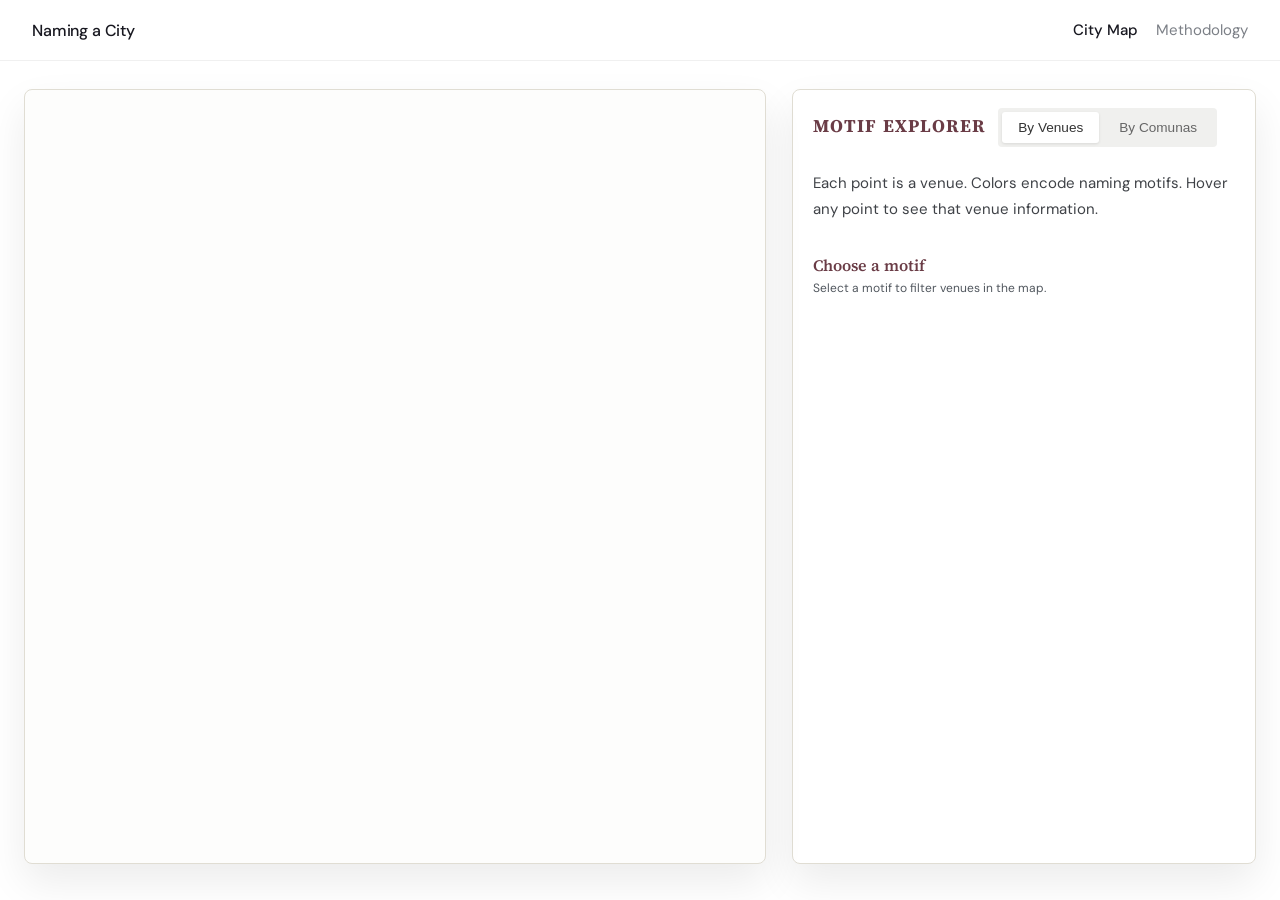
==== map.html @ 9a6ae647 "styling + methodology" ====
<!DOCTYPE html>
<html lang="en">
  <head>
    <meta charset="utf-8" />
    <title>Naming a City</title>
    <meta name="viewport" content="width=device-width, initial-scale=1" />
    <link
      href="https://fonts.googleapis.com/css2?family=DM+Sans:wght@300;400;500;600&family=IBM+Plex+Mono:wght@300;400;500&display=swap"
      rel="stylesheet"
    />
    <link
      href="https://api.mapbox.com/mapbox-gl-js/v2.15.0/mapbox-gl.css"
      rel="stylesheet"
    />
    <link rel="stylesheet" href="styles.css" />
  </head>
  <body>
    <div class="site-shell">
      <header class="site-nav">
        <div class="site-nav-left">
          <a href="index.html" class="site-nav-title-link">
            <span class="site-nav-title">Naming a City</span>
          </a>
        </div>

        <nav class="site-nav-links" aria-label="Primary">
          <a href="map.html" class="active">City Map</a>
          <a href="methodology.html">Methodology</a>
        </nav>
      </header>
      <!-- two-column layout: map on the left, side panel on the right -->
      <main class="map-main">
        <!-- left: Mapbox map -->
        <section class="map-shell" aria-label="Map of venue naming motifs">
          <div id="map" class="mapbox-container">
          </div>
        </section>

        <!-- right: motif list + motif detail panel -->
        <aside class="side-panel" aria-label="Motif explorer controls">
          <div class="side-panel-header">
            <div class="side-panel-title-row">
              <h2 class="side-title">Motif explorer</h2>

              <!-- toggle between "By Venues" and "By Comunas" views -->
              <div class="view-toggle" aria-label="View mode toggle">
                <button
                  class="toggle-btn active"
                  data-view="venues"
                  type="button"
                >
                  By Venues
                </button>
                <button
                  class="toggle-btn"
                  data-view="comunas"
                  type="button"
                >
                  By Comunas
                </button>
              </div>
            </div>

            <p class="side-subtitle">
              Each point is a venue. Colors encode naming motifs. Hover any point to see that venue information.
            </p>

          </div>

          <!-- STATE 1: list of motifs (default view) -->
          <section id="motif-panel-list" aria-label="List of motifs">
            <div class="side-section-title">Choose a motif</div>
            <p class="side-section-subtitle">
              Select a motif to filter venues in the map.
            </p>

            <!-- populated dynamically from app.js based on unique labels -->
            <ul class="dashed-list" id="motif-list"></ul>
          </section>

          <!-- STATE 2: motif detail -->
          <section
            id="motif-detail"
            class="profile-card"
            style="display: none;"
            aria-live="polite"
          >
          </section>
        </aside>
      </main>
    </div>

    <script src="https://d3js.org/d3.v7.min.js"></script>
    <script src="https://api.mapbox.com/mapbox-gl-js/v2.15.0/mapbox-gl.js"></script>
    <script src="app.js"></script>
  </body>
</html>
---- styles.css ----
@import url("https://fonts.googleapis.com/css2?family=Source+Serif+4:wght@400;500;600&display=swap");


:root {
  --bg: #f5f3ee;
  --panel: #ffffff;

  --ink: #181820;
  --ink-soft: #51575e;
  --ink-muted: #3f4247;
  --ink-subtle: #7b7f86;

  --border-subtle: #e0ddd3;
  --border-strong: #c7c3b7;

  --accent-plum: #6a3c46;
  --accent-plum-dark: #4f2a33;
  --accent-moss: #343a33;
  --accent-moss-soft: #474f45;
  --accent-petrol: #2b4650;

  --shadow-soft: 0 18px 40px rgba(0, 0, 0, 0.08);
}


/* ========== */
/* base       */
/* ========== */

*,
*::before,
*::after {
  box-sizing: border-box;
}

html,
body {
  margin: 0;
  padding: 0;
  min-height: 100%;
}

body {
  font-family: "DM Sans", system-ui, -apple-system, BlinkMacSystemFont,
    "Segoe UI", sans-serif;
  color: var(--ink);
  -webkit-font-smoothing: antialiased;
  background-color: #ffffff;
}

.site-shell {
  min-height: 100vh;
  display: flex;
  flex-direction: column;
}

.heading-serif {
  font-family: "Source Serif 4", "Georgia", "Palatino Linotype", "Book Antiqua",
    Garamond, "Times New Roman", serif;
}

.small-caps-label {
  font-size: 11px;
  letter-spacing: 0.16em;
  text-transform: uppercase;
  color: var(--ink-subtle);
}


/* ========== */
/* navbar    */
/* ========== */

.site-nav {
  position: sticky;
  top: 0;
  z-index: 50;
  display: flex;
  align-items: center;
  justify-content: space-between;
  padding: 16px 32px;
  background: rgba(255, 255, 255, 0.85);
  backdrop-filter: blur(12px);
  -webkit-backdrop-filter: blur(12px);
  border-bottom: 1px solid rgba(0, 0, 0, 0.06);
}

.site-nav-left {
  display: flex;
  align-items: center;
  gap: 16px;
}

.site-nav-title-link {
  text-decoration: none;
  display: inline-flex;
  align-items: center;
}

.site-nav-title {
  font-family: "DM Sans", system-ui, sans-serif;
  font-weight: 500;
  font-size: 16px;
  letter-spacing: -0.01em;
  color: var(--ink);
}

.site-nav-title-link:hover .site-nav-title {
  color: var(--ink-soft);
}

.site-nav-links {
  display: flex;
  gap: 18px;
  font-size: 15px;
}

.site-nav-links a {
  position: relative;
  padding: 4px 0;
  text-decoration: none;
  color: var(--ink-subtle);
  font-weight: 400;
  transition: color 150ms ease;
}

.site-nav-links a:hover {
  color: var(--ink);
}

.site-nav-links a.active {
  color: var(--ink);
  font-weight: 500;
}


/* ========== */
/* hero       */
/* ========== */

.hero-main {
  flex: 1;
  display: flex;
  align-items: center;
  justify-content: center;
  padding: 80px 24px 96px;
}

.hero-shell {
  width: 100%;
  max-width: 1120px;
  display: grid;
  grid-template-columns: minmax(0, 3fr) minmax(260px, 2fr);
  gap: 48px;
  align-items: center;
}

.hero-card {
  max-width: 700px;
  width: 100%;
  padding: 0;
  background: transparent;
  border: none;
  box-shadow: none;
}

.hero-title {
  font-family: "DM Sans", system-ui, sans-serif;
  font-size: 48px;
  font-weight: 500;
  letter-spacing: -0.03em;
  line-height: 1.1;
  margin: 0 0 20px;
  color: var(--ink);
}

.hero-kicker {
  font-size: 13px;
  letter-spacing: 0.16em;
  text-transform: uppercase;
  color: var(--ink-subtle);
  margin-bottom: 8px;
}

.hero-subtitle {
  margin: 0 0 12px;
  font-size: 19px;
  line-height: 1.65;
  color: var(--ink-soft);
  max-width: 540px;
  font-weight: 400;
}

.hero-subtitle-secondary {
  margin-top: 6px;
  font-size: 15px;
  line-height: 1.75;
  color: var(--ink-subtle);
  max-width: 540px;
}

.hero-button-row {
  display: flex;
  align-items: center;
  gap: 10px;
  margin-top: 22px;
}

.hero-cta {
  padding: 10px 0;
  border: none;
  border-radius: 0;
  background: transparent;
  color: var(--ink);
  font-size: 16px;
  font-weight: 500;
  letter-spacing: 0.01em;
  text-decoration: none;
  display: inline-flex;
  align-items: center;
  gap: 6px;
  border-bottom: 1.5px solid var(--accent-plum);
  transition: color 150ms ease, border-color 150ms ease;
}

.hero-cta:hover {
  color: var(--accent-plum);
  border-color: var(--accent-plum-dark);
}

.hero-cta:active {
  color: var(--accent-plum-dark);
}

.hero-visual {
  position: relative;
  border-radius: 6px;
  padding: 0;
  background: transparent;
  border: none;
  box-shadow: none;
}

.hero-visual-map-ghost {
  position: relative;
  width: 100%;
  padding-bottom: 80%;
  border-radius: 6px;
  overflow: hidden;
  background-color: #f7f7f7;
  border: 1px solid rgba(0, 0, 0, 0.06);
}

.hero-visual-caption {
  margin-top: 10px;
  font-size: 11px;
  line-height: 1.6;
  color: var(--ink-subtle);
}


/* ========== */
/* map layout */
/* ========== */

.map-main {
  flex: 1;
  display: grid;
  grid-template-columns: minmax(0, 1.6fr) minmax(380px, 1fr);
  gap: 26px;
  padding: 28px 24px 36px;
  max-width: 1300px;
  margin: 0 auto;
}

.map-shell {
  display: flex;
}

.mapbox-container {
  position: relative;
  flex: 1;
  min-height: 540px;
  background: #fdfdfc;
  border: 1px solid var(--border-subtle);
  border-radius: 8px;
  box-shadow: var(--shadow-soft);
  overflow: hidden;
}

/* map loading placeholder */

.map-placeholder {
  position: absolute;
  inset: 0;
  display: flex;
  align-items: center;
  justify-content: center;
  background: radial-gradient(circle at 20% 20%, #f5f3ee, #f0ece2);
  font-size: 11px;
  letter-spacing: 0.18em;
  text-transform: uppercase;
  color: var(--ink-subtle);
}

.map-placeholder::before {
  content: "";
  width: 40px;
  height: 40px;
  border-radius: 999px;
  border: 1px solid var(--border-subtle);
  border-top-color: var(--accent-plum);
  margin-right: 14px;
  animation: spin 950ms linear infinite;
}

@keyframes spin {
  to {
    transform: rotate(360deg);
  }
}

/* mapbox chrome */

.mapboxgl-ctrl-attrib,
.mapboxgl-ctrl-logo {
  font-size: 9px !important;
  color: var(--ink-muted) !important;
}

.mapboxgl-popup {
  max-width: 240px !important;
}

.mapboxgl-popup-content {
  max-width: 280px !important;
}

.map-toggle,
.map-legend-pill {
  font-size: 11px;
  letter-spacing: 0.14em;
  text-transform: uppercase;
  padding: 4px 10px;
  border-radius: 999px;
  border: 1px solid rgba(0, 0, 0, 0.12);
  background: rgba(255, 255, 255, 0.9);
  backdrop-filter: blur(4px);
  cursor: pointer;
}

.map-toggle-active,
.map-legend-pill-active {
  border-color: var(--accent-plum);
  color: var(--accent-plum);
}

.mapbox-container .map-legend {
  display: none !important;
}

.mapbox-container.motif-selected .map-legend {
  display: block !important;
}

/* hide map layer fills when no motif selected */
.mapbox-container .mapboxgl-canvas {
  filter: grayscale(100%);
}

.mapbox-container.motif-selected .mapboxgl-canvas {
  filter: grayscale(0%);
}

.side-panel {
  display: flex;
  flex-direction: column;
  background: var(--panel);
  border: 1px solid var(--border-subtle);
  border-radius: 8px;
  padding: 18px 20px 20px;
  max-height: calc(100vh - 108px);
  overflow-y: auto;
  box-shadow: var(--shadow-soft);
}

.side-panel-control-row {
  display: flex;
  justify-content: space-between;
  align-items: center;
  width: 100%;
  margin-bottom: 1rem;
  gap: 12px;
}

.side-panel-title-row {
  display: flex;
  align-items: center;
  margin-bottom: 1.5rem;
  gap: 12px;
}

.view-toggle {
  display: flex;
  gap: 0.25rem;
  background: #f0f0ee;
  padding: 0.25rem;
  border-radius: 4px;
}

.toggle-btn {
  padding: 0.5rem 1rem;
  font-size: 0.85rem;
  font-weight: 500;
  border: none;
  background: transparent;
  color: #666;
  cursor: pointer;
  border-radius: 3px;
  transition: all 0.2s ease;
}

.toggle-btn.active {
  background: white;
  color: #333;
  box-shadow: 0 1px 3px rgba(0, 0, 0, 0.1);
}

.side-panel-header {
  margin-bottom: 14px;
}

/* hide header content until motif is selected */
.side-panel.no-motif-selected .side-panel-header {
  display: none;
}

.side-title {
  font-family: "Source Serif 4", "Georgia", "Palatino Linotype",
    "Book Antiqua", Garamond, "Times New Roman", serif;
  margin: 0 0 4px;
  font-size: 18px;
  letter-spacing: 0.06em;
  text-transform: uppercase;
  color: var(--accent-plum);
}

.side-subtitle {
  margin: 0;
  font-size: 15px;
  line-height: 1.7;
  color: var(--ink-muted);
}

.side-note {
  margin: 8px 0 0;
  font-size: 11px;
  color: var(--ink-soft);
}

/* back link */

.panel-back-link {
    padding: 8px 16px !important;
    border-radius: 20px !important;
    border: 1px solid var(--accent-plum) !important;
    background: var(--accent-plum) !important;
    color: #fdfaf7 !important;
    font-size: 11px !important;
    font-weight: 600 !important;
    letter-spacing: 0.14em !important;
    text-transform: uppercase !important;
    text-decoration: none !important;
    display: inline-flex !important;
    align-items: center !important;
    gap: 6px !important;
    cursor: pointer !important;
    transition: background 160ms ease, transform 160ms ease, box-shadow 160ms ease !important;
}

.panel-back-link:hover {
  background: var(--accent-plum-dark) !important;
  transform: translateY(-0.5px) !important;
  box-shadow: 0 4px 8px rgba(0, 0, 0, 0.12) !important;
}

.panel-back-link:active {
  transform: translateY(0) !important;
  box-shadow: 0 2px 4px rgba(0, 0, 0, 0.08) !important;
}

/* section headings */

.side-section-title {
  margin: 18px 0 4px;
  font-size: 16px;
  font-weight: 600;
  color: var(--accent-plum);
  font-family: "Source Serif 4", "Georgia", "Palatino Linotype",
    "Book Antiqua", Garamond, "Times New Roman", serif;
}

.side-section-subtitle {
  margin: 0 0 4px;
  font-size: 12px;
  color: var(--ink-soft);
}

/* motif list cards */

.dashed-list {
  list-style: none;
  padding: 0;
  margin: 8px 0 0;
  display: flex;
  flex-direction: column;
  gap: 10px;
}

.dashed-card {
  position: relative;
  border-radius: 10px;
  padding: 10px 14px 10px 32px;
  font-size: 13px;
  cursor: pointer;
  background: #ffffff;      
  border: 1px solid var(--border-subtle); 
  transition:
    background 160ms ease,
    transform 160ms ease,
    box-shadow 160ms ease,
    border-color 160ms ease;
}

.dashed-card::before {
  content: "";
  position: absolute;
  left: 14px;
  top: 50%;
  transform: translateY(-50%);
  width: 7px;
  height: 7px;
  border-radius: 999px;
  background: var(--accent-petrol);
  opacity: 0.55;
}

.dashed-card:hover {
  background: #f8f6f1;
  border-color: var(--border-strong);
  transform: translateY(-1px);
  box-shadow: 0 10px 18px rgba(0, 0, 0, 0.08);
}

.dashed-card-title {
  font-weight: 600;
  margin-bottom: 2px;
}

.dashed-card-meta {
  font-size: 12px;
  color: var(--ink-muted);
}

/* detail cards */

.profile-card {
  margin-top: 16px;
  border-radius: 8px;
  padding: 11px 13px 13px;
  font-size: 13px;
  background: #fdfbf7;
  border: 1px solid var(--border-subtle);
  box-shadow: 0 14px 30px rgba(0, 0, 0, 0.06);
}

.profile-title {
  margin: 0 0 7px;
  font-size: 15px;
  font-weight: 600;
  color: var(--accent-plum);
  font-family: "Source Serif 4", "Georgia", "Palatino Linotype",
    "Book Antiqua", Garamond, "Times New Roman", serif;
}


.profile-card.profile-card--insight {
  border-left: 3px solid var(--accent-plum);
  padding-left: 11px;
}

.profile-body p {
  margin: 0 0 8px;
  line-height: 1.7;
  color: var(--ink-muted);
}

.profile-body p strong {
  color: var(--ink);
}


.inset-note {
  border-radius: 5px;
  padding: 7px 9px;
  margin: 8px 0;
  font-size: 12px;
  line-height: 1.6;
  border: 1px dashed var(--border-subtle);
  background: #f8f5ef;
  color: var(--ink-soft);
}


.methodology-note {
  margin-top: 40px;
  padding: 12px 14px;
  background: #f8f6f1;
  border-left: 3px solid var(--accent-petrol);
  border-radius: 4px;
  font-size: 12px;
  line-height: 1.7;
  color: var(--ink-soft);
}

.methodology-note a {
  color: var(--ink);
  font-weight: 600;
  text-decoration: none;
  transition: color 150ms ease;
}

.methodology-note a:hover {
  color: var(--accent-plum);
}

.methodology-note strong {
  color: var(--accent-petrol);
  font-weight: 600;
  letter-spacing: 0.02em;
}


/* ========== */
/* Methodology page */
/* ========== */

.page-main {
  flex: 1;
  padding: 72px 24px 96px;
  display: flex;
  justify-content: center;
}

.page-inner {
  max-width: 640px;
  width: 100%;
  background: transparent;
  padding: 0;
}

.page-title {
  font-family: "DM Sans", system-ui, sans-serif;
  font-size: 36px;
  font-weight: 500;
  letter-spacing: -0.02em;
  line-height: 1.2;
  margin: 0 0 16px;
  color: var(--ink);
}

.page-subtitle {
  margin: 0 0 40px;
  font-size: 16px;
  line-height: 1.7;
  color: var(--ink-muted);
}

.page-section-title {
  font-family: "DM Sans", system-ui, sans-serif;
  font-size: 15px;
  font-weight: 600;
  letter-spacing: -0.01em;
  margin: 36px 0 10px;
  color: var(--ink);
}

.page-text {
  font-size: 15px;
  line-height: 1.8;
  color: var(--ink-soft);
  margin: 0 0 14px;
}

.page-text strong {
  color: var(--ink);
  font-weight: 500;
}

.page-text a {
  color: var(--ink-soft);
  text-decoration: underline;
  text-decoration-color: var(--border-strong);
  text-underline-offset: 2px;
  transition: color 150ms ease;
}

.page-text a:hover {
  color: var(--ink);
}

.page-list {
  margin: 0 0 16px 20px;
  padding: 0;
  font-size: 14px;
  line-height: 1.8;
  color: var(--ink-soft);
}

.page-list li {
  margin-bottom: 10px;
}

.page-list li strong {
  color: var(--ink);
  font-weight: 500;
}

.page-list a {
  color: var(--ink-soft);
  text-decoration: underline;
  text-decoration-color: var(--border-strong);
  text-underline-offset: 2px;
  transition: color 150ms ease;
}

.page-list a:hover {
  color: var(--ink);
}

.page-list code {
  font-family: "IBM Plex Mono", ui-monospace, SFMono-Regular, Menlo, Monaco,
    Consolas, "Liberation Mono", "Courier New", monospace;
  font-size: 12px;
  background: #f5f5f5;
  padding: 2px 5px;
  border-radius: 3px;
  color: var(--ink-muted);
}

.page-footnote {
  margin-top: 48px;
  padding-top: 20px;
  border-top: 1px solid rgba(0, 0, 0, 0.06);
  font-size: 13px;
  color: var(--ink-subtle);
  line-height: 1.6;
}

/* ========== */
/* micro-label */
/* ========== */

.meta-label {
  font-size: 11px;
  text-transform: uppercase;
  letter-spacing: 0.16em;
  color: var(--ink-subtle);
}

/* ========== */
/* tooltips */
/* ========== */

#tooltip rect {
  fill: rgba(20, 20, 20, 0.88) !important;
  stroke: rgba(255, 255, 255, 0.15) !important;
  stroke-width: 0.5 !important;
}

#tooltip text {
  fill: #fff !important;
  font-size: 14px !important;
  letter-spacing: -0.01em !important;
  font-family: 'IBM Plex Mono', monospace !important;
}

/* Tooltip styling */
.tooltip-content {
  color: #fff;
  font-size: 14px;
  letter-spacing: -0.01em;
  font-family: 'IBM Plex Mono', monospace;
  line-height: 1.4;
  max-width: 240px;
  word-wrap: break-word;
  white-space: normal;
}

.tooltip-bg {
  rx: 4;
  ry: 4;
  fill: rgba(20, 20, 20, 0.88);
  stroke: rgba(255, 255, 255, 0.15);
  stroke-width: 0.5;
}

/* choropleth legend title styling */
.choropleth-legend-title {
  font-size: 12px;
  font-weight: bold;
  fill: #343a33;
}


/* ========== */
/* responsive */
/* ========== */

@media (max-width: 1120px) {
  .hero-shell {
    grid-template-columns: minmax(0, 1.2fr);
    max-width: 880px;
  }

  .hero-card {
    max-width: none;
  }

  .hero-visual {
    display: none;
  }

  .map-main {
    grid-template-columns: minmax(0, 1.3fr) minmax(360px, 1fr);
  }
}

@media (max-width: 960px) {
  .site-nav {
    padding-inline: 18px;
  }

  .hero-main {
    padding: 60px 16px 72px;
  }

  .hero-shell {
    grid-template-columns: minmax(0, 1fr);
    gap: 32px;
  }

  .hero-card {
    padding-inline: 26px;
  }

  .hero-title {
    font-size: 34px;
  }

  .hero-subtitle {
    font-size: 22px;
  }

  .map-main {
    grid-template-columns: minmax(0, 1fr);
    padding: 20px 16px 32px;
  }

  .side-panel {
    max-height: none;
  }

  .page-main {
    padding: 48px 16px 64px;
  }

  .page-inner {
    padding: 28px 22px 26px;
  }

.map-shell .mapboxgl-canvas-container svg,
.mapboxgl-canvas-container svg {
  position: absolute;
  width: 100%;
  height: 100%;
  top: 0;
  left: 0;
}

.hidden {
  display: none;
}

}

@media (max-width: 640px) {
  .site-nav {
    padding-inline: 14px;
  }

  .site-nav-links {
    gap: 12px;
    font-size: 13px;
  }

  .hero-main {
    padding: 48px 14px 60px;
  }

  .hero-card {
    padding: 24px 20px 26px;
  }

  .hero-title {
    font-size: 26px;
    letter-spacing: 0.06em;
  }

  .hero-subtitle {
    font-size: 18px;
    line-height: 1.6;
  }

  .hero-subtitle-secondary {
    font-size: 14px;
  }

  .hero-button-row {
    flex-direction: column;
    align-items: flex-start;
  }

  .map-main {
    padding-inline: 12px;
  }

  .mapbox-container {
    min-height: 380px;
  }

  .side-panel {
    padding: 14px 14px 16px;
  }

  .page-inner {
    padding: 24px 16px 24px;
  }
}

/* ========== */
/* responsive */
/* ========== */

@media (max-width: 900px) {
  .site-shell {
    padding: 0 12px 24px;
  }

  .site-nav {
    padding: 10px 16px;
  }

  .map-main {
    grid-template-columns: 1fr;
    gap: 16px;
    padding: 16px 0 24px;
  }

  .mapbox-container {
    min-height: 420px;
  }

  .side-panel {
    max-height: none;
  }

  .hero-main {
    padding: 48px 12px 64px;
  }

  .hero-card {
    padding: 28px 20px 24px;
  }

  .page-inner {
    padding: 24px 16px 32px;
  }
}
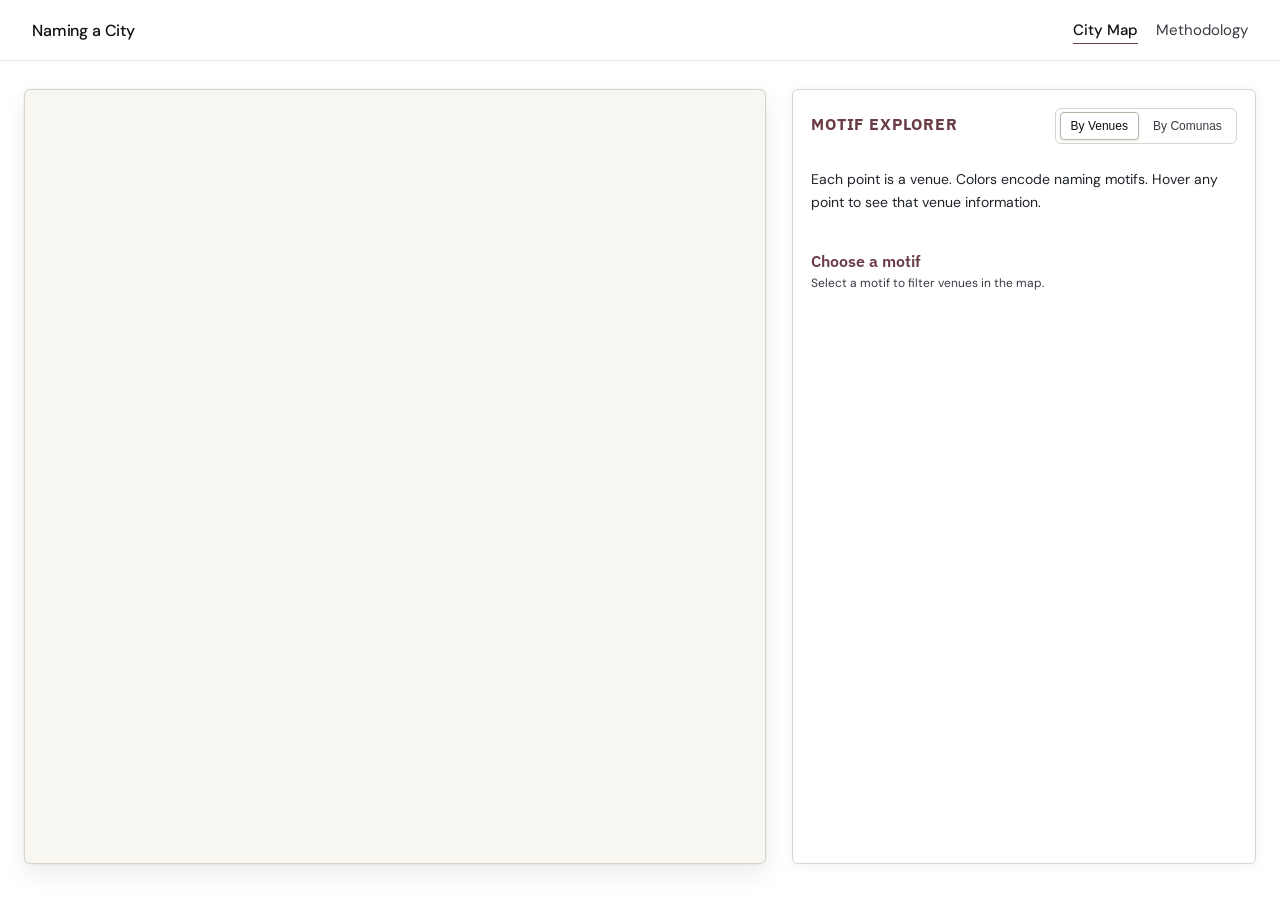
==== commit cc5899ec: "styling edits" ====
--- a/map.html
+++ b/map.html
@@ -5,7 +5,7 @@
     <title>Naming a City</title>
     <meta name="viewport" content="width=device-width, initial-scale=1" />
     <link
-      href="https://fonts.googleapis.com/css2?family=DM+Sans:wght@300;400;500;600&family=IBM+Plex+Mono:wght@300;400;500&display=swap"
+      href="https://fonts.googleapis.com/css2?family=DM+Sans:wght@300;400;500;600&family=IBM+Plex+Sans:wght@300;400;500;600&family=IBM+Plex+Mono:wght@300;400;500&display=swap"family=IBM+Plex+Sans:wght@300;400;500;600href="https://fonts.googleapis.com/css2?family=DM+Sans:wght@300;400;500;600&family=IBM+Plex+Sans:wght@300;400;500;600&family=IBM+Plex+Mono:wght@300;400;500&display=swap"family=IBM+Plex+Mono:wght@300;400;500href="https://fonts.googleapis.com/css2?family=DM+Sans:wght@300;400;500;600&family=IBM+Plex+Sans:wght@300;400;500;600&family=IBM+Plex+Mono:wght@300;400;500&display=swap"display=swap"
       rel="stylesheet"
     />
     <link
@@ -28,34 +28,22 @@
           <a href="methodology.html">Methodology</a>
         </nav>
       </header>
-      <!-- two-column layout: map on the left, side panel on the right -->
+
       <main class="map-main">
-        <!-- left: Mapbox map -->
         <section class="map-shell" aria-label="Map of venue naming motifs">
-          <div id="map" class="mapbox-container">
-          </div>
+          <div id="map" class="mapbox-container"></div>
         </section>
 
-        <!-- right: motif list + motif detail panel -->
         <aside class="side-panel" aria-label="Motif explorer controls">
           <div class="side-panel-header">
             <div class="side-panel-title-row">
               <h2 class="side-title">Motif explorer</h2>
 
-              <!-- toggle between "By Venues" and "By Comunas" views -->
               <div class="view-toggle" aria-label="View mode toggle">
-                <button
-                  class="toggle-btn active"
-                  data-view="venues"
-                  type="button"
-                >
+                <button class="toggle-btn active" data-view="venues" type="button">
                   By Venues
                 </button>
-                <button
-                  class="toggle-btn"
-                  data-view="comunas"
-                  type="button"
-                >
+                <button class="toggle-btn" data-view="comunas" type="button">
                   By Comunas
                 </button>
               </div>
@@ -64,28 +52,22 @@
             <p class="side-subtitle">
               Each point is a venue. Colors encode naming motifs. Hover any point to see that venue information.
             </p>
-
           </div>
 
-          <!-- STATE 1: list of motifs (default view) -->
           <section id="motif-panel-list" aria-label="List of motifs">
             <div class="side-section-title">Choose a motif</div>
             <p class="side-section-subtitle">
               Select a motif to filter venues in the map.
             </p>
-
-            <!-- populated dynamically from app.js based on unique labels -->
             <ul class="dashed-list" id="motif-list"></ul>
           </section>
 
-          <!-- STATE 2: motif detail -->
           <section
             id="motif-detail"
             class="profile-card"
             style="display: none;"
             aria-live="polite"
-          >
-          </section>
+          ></section>
         </aside>
       </main>
     </div>
@@ -94,4 +76,4 @@
     <script src="https://api.mapbox.com/mapbox-gl-js/v2.15.0/mapbox-gl.js"></script>
     <script src="app.js"></script>
   </body>
-</html>
+</html>
--- a/styles.css
+++ b/styles.css
@@ -1,26 +1,27 @@
-
-@import url("https://fonts.googleapis.com/css2?family=Source+Serif+4:wght@400;500;600&display=swap");
+@import url("https://fonts.googleapis.com/css2?family=IBM+Plex+Sans:wght@300;400;500;600&display=swap");
 
 
 :root {
   --bg: #f5f3ee;
   --panel: #ffffff;
 
-  --ink: #181820;
-  --ink-soft: #51575e;
-  --ink-muted: #3f4247;
-  --ink-subtle: #7b7f86;
-
-  --border-subtle: #e0ddd3;
-  --border-strong: #c7c3b7;
+  --ink: #0e1013;
+  --ink-soft: #1e2328;
+  --ink-muted: #363b42;
+  --ink-subtle: #555b63;
+
+  --border-subtle: #d8d5cb;
+  --border-strong: #b8b3a6;
 
   --accent-plum: #6a3c46;
   --accent-plum-dark: #4f2a33;
   --accent-moss: #343a33;
   --accent-moss-soft: #474f45;
-  --accent-petrol: #2b4650;
-
-  --shadow-soft: 0 18px 40px rgba(0, 0, 0, 0.08);
+  --accent-petrol: #284854;
+  --shadow-soft: 0 10px 24px rgba(0, 0, 0, 0.08);
+  --cool-hover: #f0ede8;
+  --cool-detail: #f4f2ef;
+  --cool-border: #d5d0c8;
 }
 
 
@@ -56,8 +57,7 @@
 }
 
 .heading-serif {
-  font-family: "Source Serif 4", "Georgia", "Palatino Linotype", "Book Antiqua",
-    Garamond, "Times New Roman", serif;
+  font-family: "IBM Plex Sans", system-ui, -apple-system, sans-serif;
 }
 
 .small-caps-label {
@@ -80,10 +80,10 @@
   align-items: center;
   justify-content: space-between;
   padding: 16px 32px;
-  background: rgba(255, 255, 255, 0.85);
+  background: rgba(255, 255, 255, 0.92);
   backdrop-filter: blur(12px);
   -webkit-backdrop-filter: blur(12px);
-  border-bottom: 1px solid rgba(0, 0, 0, 0.06);
+  border-bottom: 1px solid rgba(0, 0, 0, 0.10);
 }
 
 .site-nav-left {
@@ -120,7 +120,7 @@
   position: relative;
   padding: 4px 0;
   text-decoration: none;
-  color: var(--ink-subtle);
+  color: var(--ink-muted);
   font-weight: 400;
   transition: color 150ms ease;
 }
@@ -132,6 +132,8 @@
 .site-nav-links a.active {
   color: var(--ink);
   font-weight: 500;
+  border-bottom: 1.5px solid var(--accent-plum);
+  padding-bottom: 2px;
 }
 
 
@@ -144,7 +146,7 @@
   display: flex;
   align-items: center;
   justify-content: center;
-  padding: 80px 24px 96px;
+  padding: 60px 24px 80px;
 }
 
 .hero-shell {
@@ -157,7 +159,7 @@
 }
 
 .hero-card {
-  max-width: 700px;
+  max-width: 560px;
   width: 100%;
   padding: 0;
   background: transparent;
@@ -175,14 +177,6 @@
   color: var(--ink);
 }
 
-.hero-kicker {
-  font-size: 13px;
-  letter-spacing: 0.16em;
-  text-transform: uppercase;
-  color: var(--ink-subtle);
-  margin-bottom: 8px;
-}
-
 .hero-subtitle {
   margin: 0 0 12px;
   font-size: 19px;
@@ -196,7 +190,7 @@
   margin-top: 6px;
   font-size: 15px;
   line-height: 1.75;
-  color: var(--ink-subtle);
+  color: var(--ink-muted);
   max-width: 540px;
 }
 
@@ -213,7 +207,7 @@
   border-radius: 0;
   background: transparent;
   color: var(--ink);
-  font-size: 16px;
+  font-size: 15px;
   font-weight: 500;
   letter-spacing: 0.01em;
   text-decoration: none;
@@ -282,11 +276,12 @@
   position: relative;
   flex: 1;
   min-height: 540px;
-  background: #fdfdfc;
+  background: #f8f6f1;
   border: 1px solid var(--border-subtle);
-  border-radius: 8px;
+  border-radius: 6px;
   box-shadow: var(--shadow-soft);
   overflow: hidden;
+  outline: 1px solid rgba(0, 0, 0, 0.03);
 }
 
 /* map loading placeholder */
@@ -366,11 +361,13 @@
 
 /* hide map layer fills when no motif selected */
 .mapbox-container .mapboxgl-canvas {
-  filter: grayscale(100%);
+  filter: none;
+  opacity: 0.95;
 }
 
 .mapbox-container.motif-selected .mapboxgl-canvas {
-  filter: grayscale(0%);
+  filter: none;
+  opacity: 1;
 }
 
 .side-panel {
@@ -378,11 +375,11 @@
   flex-direction: column;
   background: var(--panel);
   border: 1px solid var(--border-subtle);
-  border-radius: 8px;
-  padding: 18px 20px 20px;
+  border-radius: 6px;
+  padding: 16px 18px;
   max-height: calc(100vh - 108px);
   overflow-y: auto;
-  box-shadow: var(--shadow-soft);
+  box-shadow: 0 2px 12px rgba(0, 0, 0, 0.06);
 }
 
 .side-panel-control-row {
@@ -395,40 +392,47 @@
 }
 
 .side-panel-title-row {
-  display: flex;
-  align-items: center;
+  margin: 0;
+  line-height: 1.1;
+  display: flex;
+  align-items: baseline;
+  justify-content: space-between;
+  width: 100%;
   margin-bottom: 1.5rem;
   gap: 12px;
 }
 
 .view-toggle {
   display: flex;
-  gap: 0.25rem;
-  background: #f0f0ee;
-  padding: 0.25rem;
+  gap: 0.2rem;
+  background: transparent;
+  padding: 0.2rem;
+  border: 1px solid var(--border-subtle);
+  border-radius: 6px;
+  margin-top: 2px;
+}
+
+.toggle-btn {
+  padding: 6px 10px;
+  font-size: 12px;
+  font-weight: 500;
+  border: 1px solid transparent;
+  background: transparent;
+  color: var(--ink-muted);
+  cursor: pointer;
   border-radius: 4px;
-}
-
-.toggle-btn {
-  padding: 0.5rem 1rem;
-  font-size: 0.85rem;
-  font-weight: 500;
-  border: none;
-  background: transparent;
-  color: #666;
-  cursor: pointer;
-  border-radius: 3px;
-  transition: all 0.2s ease;
+  transition: color 160ms ease, border-color 160ms ease, background 160ms ease;
 }
 
 .toggle-btn.active {
-  background: white;
-  color: #333;
-  box-shadow: 0 1px 3px rgba(0, 0, 0, 0.1);
+  background: var(--panel);
+  color: var(--ink);
+  box-shadow: 0 1px 3px rgba(0,0,0,0.1);
+  border-color: var(--border-strong);
 }
 
 .side-panel-header {
-  margin-bottom: 14px;
+  margin-bottom: 18px;
 }
 
 /* hide header content until motif is selected */
@@ -437,20 +441,19 @@
 }
 
 .side-title {
-  font-family: "Source Serif 4", "Georgia", "Palatino Linotype",
-    "Book Antiqua", Garamond, "Times New Roman", serif;
+  font-family: "IBM Plex Sans", system-ui, sans-serif;
   margin: 0 0 4px;
-  font-size: 18px;
-  letter-spacing: 0.06em;
+  font-size: 16px;
+  letter-spacing: 0.05em;
   text-transform: uppercase;
   color: var(--accent-plum);
 }
 
 .side-subtitle {
   margin: 0;
-  font-size: 15px;
-  line-height: 1.7;
-  color: var(--ink-muted);
+  font-size: 14px;
+  line-height: 1.65;
+  color: var(--ink-soft);
 }
 
 .side-note {
@@ -462,8 +465,8 @@
 /* back link */
 
 .panel-back-link {
-    padding: 8px 16px !important;
-    border-radius: 20px !important;
+    padding: 7px 14px !important;
+    border-radius: 18px !important;
     border: 1px solid var(--accent-plum) !important;
     background: var(--accent-plum) !important;
     color: #fdfaf7 !important;
@@ -497,14 +500,13 @@
   font-size: 16px;
   font-weight: 600;
   color: var(--accent-plum);
-  font-family: "Source Serif 4", "Georgia", "Palatino Linotype",
-    "Book Antiqua", Garamond, "Times New Roman", serif;
+  font-family: "IBM Plex Sans", system-ui, sans-serif;
 }
 
 .side-section-subtitle {
   margin: 0 0 4px;
   font-size: 12px;
-  color: var(--ink-soft);
+  color: var(--ink-muted);
 }
 
 /* motif list cards */
@@ -520,59 +522,54 @@
 
 .dashed-card {
   position: relative;
-  border-radius: 10px;
-  padding: 10px 14px 10px 32px;
+  border-radius: 8px;
+  padding: 8px 12px;
   font-size: 13px;
   cursor: pointer;
-  background: #ffffff;      
-  border: 1px solid var(--border-subtle); 
+  background: #ffffff;
+  border: 1px solid var(--border-subtle);
+  display: flex;
+  align-items: flex-start;
+  gap: 10px;
   transition:
     background 160ms ease,
-    transform 160ms ease,
-    box-shadow 160ms ease,
     border-color 160ms ease;
 }
 
-.dashed-card::before {
-  content: "";
-  position: absolute;
-  left: 14px;
-  top: 50%;
-  transform: translateY(-50%);
-  width: 7px;
-  height: 7px;
-  border-radius: 999px;
-  background: var(--accent-petrol);
-  opacity: 0.55;
+.dashed-card-dot {
+  flex-shrink: 0;
+  margin-top: 3px;
 }
 
 .dashed-card:hover {
-  background: #f8f6f1;
+  background: var(--cool-hover);
   border-color: var(--border-strong);
-  transform: translateY(-1px);
-  box-shadow: 0 10px 18px rgba(0, 0, 0, 0.08);
+  box-shadow: none;
+  transform: none;
 }
 
 .dashed-card-title {
   font-weight: 600;
+  color: var(--ink);
   margin-bottom: 2px;
 }
 
 .dashed-card-meta {
-  font-size: 12px;
-  color: var(--ink-muted);
+  font-size: 11px;
+  letter-spacing: 0.04em;
+  color: var(--ink-subtle);
 }
 
 /* detail cards */
 
 .profile-card {
   margin-top: 16px;
-  border-radius: 8px;
-  padding: 11px 13px 13px;
+  border-radius: 6px;
+  padding: 12px 14px 14px;
   font-size: 13px;
-  background: #fdfbf7;
+  background: #ffffff;
   border: 1px solid var(--border-subtle);
-  box-shadow: 0 14px 30px rgba(0, 0, 0, 0.06);
+  box-shadow: none;
 }
 
 .profile-title {
@@ -580,8 +577,7 @@
   font-size: 15px;
   font-weight: 600;
   color: var(--accent-plum);
-  font-family: "Source Serif 4", "Georgia", "Palatino Linotype",
-    "Book Antiqua", Garamond, "Times New Roman", serif;
+  font-family: "IBM Plex Sans", system-ui, sans-serif;
 }
 
 
@@ -593,7 +589,7 @@
 .profile-body p {
   margin: 0 0 8px;
   line-height: 1.7;
-  color: var(--ink-muted);
+  color: var(--ink-soft);
 }
 
 .profile-body p strong {
@@ -614,10 +610,10 @@
 
 
 .methodology-note {
-  margin-top: 40px;
+  margin-top: 32px;
   padding: 12px 14px;
-  background: #f8f6f1;
-  border-left: 3px solid var(--accent-petrol);
+  background: #ffffff;
+  border-left: 3px solid var(--accent-plum);
   border-radius: 4px;
   font-size: 12px;
   line-height: 1.7;
@@ -636,7 +632,7 @@
 }
 
 .methodology-note strong {
-  color: var(--accent-petrol);
+  color: var(--accent-plum);
   font-weight: 600;
   letter-spacing: 0.02em;
 }
@@ -674,7 +670,7 @@
   margin: 0 0 40px;
   font-size: 16px;
   line-height: 1.7;
-  color: var(--ink-muted);
+  color: var(--ink-soft);
 }
 
 .page-section-title {
@@ -988,3 +984,22 @@
     padding: 24px 16px 32px;
   }
 }
+
+
+.motif-tags,
+.correlation-insights,
+.motif-tag {
+  font-family: "IBM Plex Mono", ui-monospace, SFMono-Regular, Menlo, Monaco, Consolas, "Liberation Mono", "Courier New", monospace;
+  font-size: 11px;
+  font-weight: 400;
+  line-height: 1.6;
+  background: transparent;
+  padding: 0;
+  color: var(--ink);
+}
+
+#motif-detail .motif-section + .motif-section {
+  margin-top: 18px;
+  padding-top: 14px;
+  border-top: 1px solid var(--border-subtle);
+}
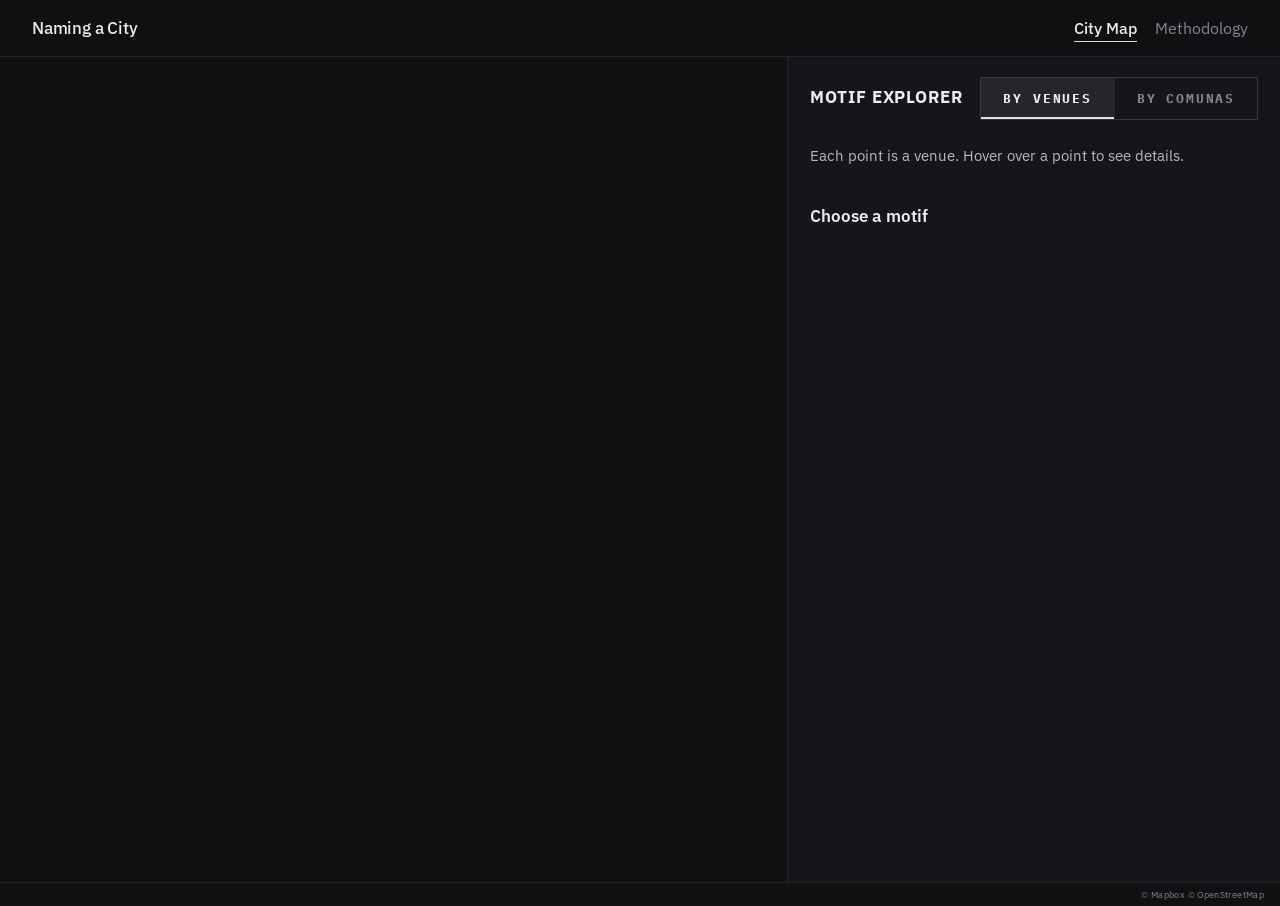
==== commit a368fe1d: "Ship production site updates for GitHub Pages. Includes cleaned app.js/styles, hero image asset, and" ====
--- a/map.html
+++ b/map.html
@@ -4,10 +4,6 @@
     <meta charset="utf-8" />
     <title>Naming a City</title>
     <meta name="viewport" content="width=device-width, initial-scale=1" />
-    <link
-      href="https://fonts.googleapis.com/css2?family=DM+Sans:wght@300;400;500;600&family=IBM+Plex+Sans:wght@300;400;500;600&family=IBM+Plex+Mono:wght@300;400;500&display=swap"family=IBM+Plex+Sans:wght@300;400;500;600href="https://fonts.googleapis.com/css2?family=DM+Sans:wght@300;400;500;600&family=IBM+Plex+Sans:wght@300;400;500;600&family=IBM+Plex+Mono:wght@300;400;500&display=swap"family=IBM+Plex+Mono:wght@300;400;500href="https://fonts.googleapis.com/css2?family=DM+Sans:wght@300;400;500;600&family=IBM+Plex+Sans:wght@300;400;500;600&family=IBM+Plex+Mono:wght@300;400;500&display=swap"display=swap"
-      rel="stylesheet"
-    />
     <link
       href="https://api.mapbox.com/mapbox-gl-js/v2.15.0/mapbox-gl.css"
       rel="stylesheet"
@@ -50,15 +46,12 @@
             </div>
 
             <p class="side-subtitle">
-              Each point is a venue. Colors encode naming motifs. Hover any point to see that venue information.
+              Each point is a venue. Hover over a point to see details.
             </p>
           </div>
 
           <section id="motif-panel-list" aria-label="List of motifs">
             <div class="side-section-title">Choose a motif</div>
-            <p class="side-section-subtitle">
-              Select a motif to filter venues in the map.
-            </p>
             <ul class="dashed-list" id="motif-list"></ul>
           </section>
 
@@ -70,6 +63,11 @@
           ></section>
         </aside>
       </main>
+
+      <footer class="map-attribution">
+        © <a href="https://www.mapbox.com/" target="_blank" rel="noopener">Mapbox</a>
+        © <a href="https://www.openstreetmap.org/copyright" target="_blank" rel="noopener">OpenStreetMap</a>
+      </footer>
     </div>
 
     <script src="https://d3js.org/d3.v7.min.js"></script>
--- a/styles.css
+++ b/styles.css
@@ -1,27 +1,26 @@
-@import url("https://fonts.googleapis.com/css2?family=IBM+Plex+Sans:wght@300;400;500;600&display=swap");
+@import url("https://fonts.googleapis.com/css2?family=IBM+Plex+Sans:wght@300;400;500;600;700&family=IBM+Plex+Mono:wght@400;500;600;700&display=swap");
 
 
 :root {
-  --bg: #f5f3ee;
-  --panel: #ffffff;
-
-  --ink: #0e1013;
-  --ink-soft: #1e2328;
-  --ink-muted: #363b42;
-  --ink-subtle: #555b63;
-
-  --border-subtle: #d8d5cb;
-  --border-strong: #b8b3a6;
-
-  --accent-plum: #6a3c46;
-  --accent-plum-dark: #4f2a33;
-  --accent-moss: #343a33;
-  --accent-moss-soft: #474f45;
-  --accent-petrol: #284854;
-  --shadow-soft: 0 10px 24px rgba(0, 0, 0, 0.08);
-  --cool-hover: #f0ede8;
-  --cool-detail: #f4f2ef;
-  --cool-border: #d5d0c8;
+  --bg: #111114;
+  --panel: #16161a;
+
+  --ink: #ececef;
+  --ink-soft: #b8b8c0;
+  --ink-muted: #84848c;
+  --ink-subtle: #5c5c64;
+
+  --border-subtle: #252528;
+  --border-strong: #38383e;
+
+  --accent: #ececef;
+  --accent-bright: #ffffff;
+  --accent-muted: #9a9aa2;
+  --cool-hover: #1c1c22;
+  --cool-detail: #141418;
+
+  --map-land: #111114;
+  --map-water: #0c0c10;
 }
 
 
@@ -43,11 +42,11 @@
 }
 
 body {
-  font-family: "DM Sans", system-ui, -apple-system, BlinkMacSystemFont,
+  font-family: "IBM Plex Sans", system-ui, -apple-system, BlinkMacSystemFont,
     "Segoe UI", sans-serif;
   color: var(--ink);
   -webkit-font-smoothing: antialiased;
-  background-color: #ffffff;
+  background-color: var(--bg);
 }
 
 .site-shell {
@@ -55,18 +54,6 @@
   display: flex;
   flex-direction: column;
 }
-
-.heading-serif {
-  font-family: "IBM Plex Sans", system-ui, -apple-system, sans-serif;
-}
-
-.small-caps-label {
-  font-size: 11px;
-  letter-spacing: 0.16em;
-  text-transform: uppercase;
-  color: var(--ink-subtle);
-}
-
 
 /* ========== */
 /* navbar    */
@@ -79,11 +66,11 @@
   display: flex;
   align-items: center;
   justify-content: space-between;
-  padding: 16px 32px;
-  background: rgba(255, 255, 255, 0.92);
+  padding: 14px 32px;
+  background: rgba(17, 17, 20, 0.92);
   backdrop-filter: blur(12px);
   -webkit-backdrop-filter: blur(12px);
-  border-bottom: 1px solid rgba(0, 0, 0, 0.10);
+  border-bottom: 1px solid var(--border-subtle);
 }
 
 .site-nav-left {
@@ -99,21 +86,21 @@
 }
 
 .site-nav-title {
-  font-family: "DM Sans", system-ui, sans-serif;
+  font-family: "IBM Plex Sans", system-ui, sans-serif;
   font-weight: 500;
+  font-size: 17px;
+  letter-spacing: -0.01em;
+  color: var(--ink);
+}
+
+.site-nav-title-link:hover .site-nav-title {
+  color: var(--ink-soft);
+}
+
+.site-nav-links {
+  display: flex;
+  gap: 18px;
   font-size: 16px;
-  letter-spacing: -0.01em;
-  color: var(--ink);
-}
-
-.site-nav-title-link:hover .site-nav-title {
-  color: var(--ink-soft);
-}
-
-.site-nav-links {
-  display: flex;
-  gap: 18px;
-  font-size: 15px;
 }
 
 .site-nav-links a {
@@ -132,7 +119,7 @@
 .site-nav-links a.active {
   color: var(--ink);
   font-weight: 500;
-  border-bottom: 1.5px solid var(--accent-plum);
+  border-bottom: 1.5px solid rgba(255, 255, 255, 0.85);
   padding-bottom: 2px;
 }
 
@@ -141,25 +128,69 @@
 /* hero       */
 /* ========== */
 
+.site-shell--hero {
+  min-height: 100vh;
+  overflow: hidden;
+}
+
+.site-shell--hero .hero-main {
+  min-height: calc(100vh - 49px);
+}
+
 .hero-main {
+  position: relative;
   flex: 1;
+  min-height: calc(100vh - 49px);
   display: flex;
   align-items: center;
-  justify-content: center;
-  padding: 60px 24px 80px;
-}
-
-.hero-shell {
+  justify-content: flex-start;
+  overflow: hidden;
+  padding: 0;
+}
+
+/* full-height decorative map panel, pinned left — bleeds to screen edge */
+.hero-art {
+  position: absolute;
+  left: 0;
+  top: 0;
+  bottom: 0;
+  width: clamp(360px, 44vw, 680px);
+  height: 100%;
+  pointer-events: none;
+  z-index: 0;
+  -webkit-mask-image: linear-gradient(
+    to right,
+    #000 62%,
+    transparent 100%
+  );
+  mask-image: linear-gradient(
+    to right,
+    #000 62%,
+    transparent 100%
+  );
+}
+
+.hero-art-img {
+  display: block;
   width: 100%;
-  max-width: 1120px;
-  display: grid;
-  grid-template-columns: minmax(0, 3fr) minmax(260px, 2fr);
-  gap: 48px;
-  align-items: center;
+  height: 100%;
+  object-fit: cover;
+  object-position: right center;
+  opacity: 0.22;
+  filter: sepia(0.1) hue-rotate(175deg) saturate(9) brightness(1);
+}
+
+.hero-content {
+  position: relative;
+  z-index: 1;
+  width: min(100%, 680px);
+  margin-left: clamp(300px, 36vw, 500px);
+  margin-right: auto;
+  padding: clamp(48px, 8vh, 96px) clamp(24px, 5vw, 48px);
 }
 
 .hero-card {
-  max-width: 560px;
+  max-width: 680px;
   width: 100%;
   padding: 0;
   background: transparent;
@@ -168,91 +199,165 @@
 }
 
 .hero-title {
-  font-family: "DM Sans", system-ui, sans-serif;
-  font-size: 48px;
+  font-family: "IBM Plex Sans", system-ui, sans-serif;
+  font-size: clamp(40px, 5vw, 80px);
   font-weight: 500;
   letter-spacing: -0.03em;
-  line-height: 1.1;
-  margin: 0 0 20px;
+  line-height: 1.08;
+  margin: 0 0 24px;
   color: var(--ink);
 }
 
 .hero-subtitle {
-  margin: 0 0 12px;
-  font-size: 19px;
-  line-height: 1.65;
-  color: var(--ink-soft);
-  max-width: 540px;
+  margin: 0 0 16px;
+  font-size: clamp(22px, 1.8vw, 50px);
+  line-height: 1.35;
+  color: var(--ink-soft);
+  max-width: 620px;
   font-weight: 400;
 }
 
 .hero-subtitle-secondary {
-  margin-top: 6px;
-  font-size: 15px;
+  margin: 0;
+  font-size: clamp(14px, 1.3vw, 17px);
   line-height: 1.75;
   color: var(--ink-muted);
-  max-width: 540px;
+  max-width: 600px;
 }
 
 .hero-button-row {
   display: flex;
   align-items: center;
   gap: 10px;
-  margin-top: 22px;
+  margin-top: 36px;
 }
 
 .hero-cta {
-  padding: 10px 0;
-  border: none;
+  padding: 12px 22px;
+  border: 1px solid var(--border-strong);
   border-radius: 0;
   background: transparent;
   color: var(--ink);
-  font-size: 15px;
-  font-weight: 500;
-  letter-spacing: 0.01em;
+  font-family: "IBM Plex Mono", ui-monospace, monospace;
+  font-size: 13px;
+  font-weight: 700;
+  letter-spacing: 0.14em;
+  text-transform: uppercase;
   text-decoration: none;
   display: inline-flex;
   align-items: center;
-  gap: 6px;
-  border-bottom: 1.5px solid var(--accent-plum);
-  transition: color 150ms ease, border-color 150ms ease;
+  gap: 10px;
+  transition: background 160ms ease, border-color 160ms ease, color 160ms ease;
+}
+
+.cta-arrow {
+  font-size: 17px;
+  font-weight: 700;
+  line-height: 1;
 }
 
 .hero-cta:hover {
-  color: var(--accent-plum);
-  border-color: var(--accent-plum-dark);
+  background: var(--cool-hover);
+  border-color: rgba(255, 255, 255, 0.55);
+  color: var(--ink);
 }
 
 .hero-cta:active {
-  color: var(--accent-plum-dark);
-}
-
-.hero-visual {
-  position: relative;
-  border-radius: 6px;
-  padding: 0;
-  background: transparent;
-  border: none;
-  box-shadow: none;
-}
-
-.hero-visual-map-ghost {
-  position: relative;
-  width: 100%;
-  padding-bottom: 80%;
-  border-radius: 6px;
-  overflow: hidden;
-  background-color: #f7f7f7;
-  border: 1px solid rgba(0, 0, 0, 0.06);
-}
-
-.hero-visual-caption {
-  margin-top: 10px;
-  font-size: 11px;
-  line-height: 1.6;
-  color: var(--ink-subtle);
-}
-
+  background: var(--cool-detail);
+}
+
+@media (max-width: 820px) {
+  .hero-content {
+    margin-left: clamp(48px, 14vw, 220px);
+  }
+}
+
+@media (max-width: 768px) {
+  .hero-main {
+    align-items: flex-end;
+    min-height: calc(100vh - 49px);
+    justify-content: flex-start;
+  }
+
+  /* on mobile the map becomes a faint band behind the text */
+  .hero-art {
+    left: 0;
+    right: 0;
+    width: 100%;
+    -webkit-mask-image: linear-gradient(
+      to bottom,
+      #000 0%,
+      rgba(0, 0, 0, 0.35) 55%,
+      transparent 100%
+    );
+    mask-image: linear-gradient(
+      to bottom,
+      #000 0%,
+      rgba(0, 0, 0, 0.35) 55%,
+      transparent 100%
+    );
+  }
+
+  .hero-art-img {
+    object-position: center top;
+    opacity: 0.18;
+  }
+
+  .hero-content {
+    width: 100%;
+    max-width: none;
+    margin: 0;
+    padding: 52px 28px 100px;
+  }
+
+  .side-panel {
+    padding: 20px 22px 24px;
+  }
+
+  .side-panel-control-row {
+    flex-direction: column;
+    align-items: stretch;
+    gap: 10px;
+  }
+
+  .side-panel-title-row {
+    flex-direction: column;
+    align-items: stretch;
+    gap: 10px;
+  }
+
+  .side-panel-title-row .view-toggle,
+  .view-toggle {
+    width: 100%;
+    flex-direction: column;
+  }
+
+  .toggle-btn {
+    width: 100%;
+    text-align: center;
+    justify-content: center;
+  }
+
+  .toggle-btn + .toggle-btn {
+    border-left: none;
+    border-top: 1px solid var(--border-subtle);
+  }
+
+  .panel-back-link {
+    width: 100%;
+    justify-content: center !important;
+  }
+
+  .profile-card {
+    padding: 16px 18px 18px;
+  }
+
+  .side-subtitle,
+  .side-title,
+  .side-section-title {
+    padding-inline: 2px;
+  }
+}
 
 /* ========== */
 /* map layout */
@@ -262,10 +367,11 @@
   flex: 1;
   display: grid;
   grid-template-columns: minmax(0, 1.6fr) minmax(380px, 1fr);
-  gap: 26px;
-  padding: 28px 24px 36px;
-  max-width: 1300px;
-  margin: 0 auto;
+  gap: 0;
+  padding: 0;
+  max-width: none;
+  margin: 0;
+  width: 100%;
 }
 
 .map-shell {
@@ -275,111 +381,137 @@
 .mapbox-container {
   position: relative;
   flex: 1;
-  min-height: 540px;
-  background: #f8f6f1;
-  border: 1px solid var(--border-subtle);
-  border-radius: 6px;
-  box-shadow: var(--shadow-soft);
+  min-height: calc(100vh - 49px - 26px);
+  max-height: calc(100vh - 49px - 26px);
+  background: var(--map-land);
+  border: none;
+  border-right: 1px solid var(--border-subtle);
+  border-radius: 0;
+  box-shadow: none;
   overflow: hidden;
-  outline: 1px solid rgba(0, 0, 0, 0.03);
-}
-
-/* map loading placeholder */
-
-.map-placeholder {
+  outline: none;
+  cursor: default;
+}
+
+.mapbox-container .mapboxgl-canvas {
+  cursor: default;
+}
+
+.mapbox-container.view-comunas .comuna {
+  cursor: default;
+}
+
+.mapbox-container .place {
+  cursor: pointer;
+}
+
+.barrio-label {
+  font-family: "IBM Plex Sans", system-ui, sans-serif;
+  font-weight: 400;
+  letter-spacing: 0.05em;
+  fill: rgba(255, 255, 255, 0.34);
+  text-transform: uppercase;
+  pointer-events: none;
+}
+
+/* mapbox chrome */
+
+.mapboxgl-ctrl-logo,
+.mapboxgl-ctrl-attrib,
+.mapboxgl-ctrl-bottom-left,
+.mapboxgl-ctrl-bottom-right .mapboxgl-ctrl-attrib {
+  display: none !important;
+}
+
+/* custom map controls — opaque fill blocks dots/comuna colors underneath */
+
+.map-custom-controls {
   position: absolute;
-  inset: 0;
-  display: flex;
-  align-items: center;
-  justify-content: center;
-  background: radial-gradient(circle at 20% 20%, #f5f3ee, #f0ece2);
-  font-size: 11px;
-  letter-spacing: 0.18em;
-  text-transform: uppercase;
+  top: 12px;
+  right: 12px;
+  z-index: 10;
+  display: flex;
+  flex-direction: column;
+  gap: 6px;
+  pointer-events: none;
+}
+
+.map-ctrl-shell {
+  pointer-events: auto;
+  background: var(--map-land);
+  border: 1px solid var(--border-strong);
+  overflow: hidden;
+}
+
+.map-ctrl-shell--stack {
+  display: flex;
+  flex-direction: column;
+}
+
+.map-ctrl-btn {
+  display: block;
+  width: 28px;
+  height: 28px;
+  padding: 0;
+  border: none;
+  background: var(--map-land);
+  font-family: "IBM Plex Mono", ui-monospace, monospace;
+  font-size: 12px;
+  font-weight: 700;
+  letter-spacing: 0.04em;
+  color: rgba(255, 255, 255, 0.72);
+  cursor: pointer;
+  line-height: 28px;
+  text-align: center;
+}
+
+.map-ctrl-shell--stack .map-ctrl-btn + .map-ctrl-btn {
+  border-top: 1px solid var(--border-subtle);
+}
+
+.map-ctrl-btn:hover {
+  background: var(--cool-hover);
+  color: rgba(255, 255, 255, 0.95);
+}
+
+.map-ctrl-btn:focus {
+  outline: none;
+}
+
+/* mapbox chrome hidden */
+.mapboxgl-ctrl-top-right {
+  display: none !important;
+}
+
+.map-attribution {
+  padding: 6px 16px;
+  font-size: 9px;
+  letter-spacing: 0.04em;
   color: var(--ink-subtle);
-}
-
-.map-placeholder::before {
-  content: "";
-  width: 40px;
-  height: 40px;
-  border-radius: 999px;
-  border: 1px solid var(--border-subtle);
-  border-top-color: var(--accent-plum);
-  margin-right: 14px;
-  animation: spin 950ms linear infinite;
-}
-
-@keyframes spin {
-  to {
-    transform: rotate(360deg);
-  }
-}
-
-/* mapbox chrome */
-
-.mapboxgl-ctrl-attrib,
-.mapboxgl-ctrl-logo {
-  font-size: 9px !important;
-  color: var(--ink-muted) !important;
-}
-
-.mapboxgl-popup {
-  max-width: 240px !important;
-}
-
-.mapboxgl-popup-content {
-  max-width: 280px !important;
-}
-
-.map-toggle,
-.map-legend-pill {
-  font-size: 11px;
-  letter-spacing: 0.14em;
-  text-transform: uppercase;
-  padding: 4px 10px;
-  border-radius: 999px;
-  border: 1px solid rgba(0, 0, 0, 0.12);
-  background: rgba(255, 255, 255, 0.9);
-  backdrop-filter: blur(4px);
-  cursor: pointer;
-}
-
-.map-toggle-active,
-.map-legend-pill-active {
-  border-color: var(--accent-plum);
-  color: var(--accent-plum);
-}
-
-.mapbox-container .map-legend {
-  display: none !important;
-}
-
-.mapbox-container.motif-selected .map-legend {
-  display: block !important;
-}
-
-/* hide map layer fills when no motif selected */
-.mapbox-container .mapboxgl-canvas {
-  filter: none;
-  opacity: 0.95;
-}
-
-.mapbox-container.motif-selected .mapboxgl-canvas {
-  filter: none;
-  opacity: 1;
+  border-top: 1px solid var(--border-subtle);
+  text-align: right;
+  background: var(--bg);
+}
+
+.map-attribution a {
+  color: var(--ink-muted);
+  text-decoration: none;
+}
+
+.map-attribution a:hover {
+  color: var(--ink-soft);
 }
 
 .side-panel {
   display: flex;
   flex-direction: column;
   background: var(--panel);
-  border: 1px solid var(--border-subtle);
-  border-radius: 6px;
-  padding: 16px 18px;
-  max-height: calc(100vh - 108px);
+  border: none;
+  border-radius: 0;
+  padding: 20px 22px;
+  max-height: calc(100vh - 49px - 26px);
   overflow-y: auto;
-  box-shadow: 0 2px 12px rgba(0, 0, 0, 0.06);
+  box-shadow: none;
 }
 
 .side-panel-control-row {
@@ -387,7 +519,7 @@
   justify-content: space-between;
   align-items: center;
   width: 100%;
-  margin-bottom: 1rem;
+  margin-bottom: 2rem;
   gap: 12px;
 }
 
@@ -404,109 +536,112 @@
 
 .view-toggle {
   display: flex;
-  gap: 0.2rem;
+  gap: 0;
   background: transparent;
-  padding: 0.2rem;
-  border: 1px solid var(--border-subtle);
-  border-radius: 6px;
-  margin-top: 2px;
+  padding: 0;
+  border: 1px solid var(--border-strong);
+  border-radius: 0;
+  margin-top: 0;
+  flex-shrink: 0;
 }
 
 .toggle-btn {
-  padding: 6px 10px;
-  font-size: 12px;
-  font-weight: 500;
-  border: 1px solid transparent;
+  padding: 12px 22px;
+  font-family: "IBM Plex Mono", ui-monospace, monospace;
+  font-size: 13px;
+  font-weight: 700;
+  letter-spacing: 0.14em;
+  text-transform: uppercase;
+  border: none;
   background: transparent;
   color: var(--ink-muted);
   cursor: pointer;
-  border-radius: 4px;
-  transition: color 160ms ease, border-color 160ms ease, background 160ms ease;
+  border-radius: 0;
+  transition: color 160ms ease, background 160ms ease;
+  white-space: nowrap;
+}
+
+.toggle-btn + .toggle-btn {
+  border-left: 1px solid var(--border-subtle);
+}
+
+.toggle-btn:hover:not(.active) {
+  color: var(--ink-soft);
+  background: rgba(255, 255, 255, 0.03);
 }
 
 .toggle-btn.active {
-  background: var(--panel);
-  color: var(--ink);
-  box-shadow: 0 1px 3px rgba(0,0,0,0.1);
-  border-color: var(--border-strong);
+  background: rgba(255, 255, 255, 0.07);
+  color: var(--ink);
+  box-shadow: inset 0 -2px 0 rgba(255, 255, 255, 0.85);
 }
 
 .side-panel-header {
   margin-bottom: 18px;
-}
-
-/* hide header content until motif is selected */
-.side-panel.no-motif-selected .side-panel-header {
-  display: none;
 }
 
 .side-title {
   font-family: "IBM Plex Sans", system-ui, sans-serif;
   margin: 0 0 4px;
-  font-size: 16px;
+  font-size: 17px;
   letter-spacing: 0.05em;
   text-transform: uppercase;
-  color: var(--accent-plum);
+  color: var(--ink);
 }
 
 .side-subtitle {
   margin: 0;
-  font-size: 14px;
+  font-size: 15px;
   line-height: 1.65;
   color: var(--ink-soft);
 }
 
-.side-note {
-  margin: 8px 0 0;
-  font-size: 11px;
-  color: var(--ink-soft);
-}
-
 /* back link */
 
 .panel-back-link {
-    padding: 7px 14px !important;
-    border-radius: 18px !important;
-    border: 1px solid var(--accent-plum) !important;
-    background: var(--accent-plum) !important;
-    color: #fdfaf7 !important;
-    font-size: 11px !important;
-    font-weight: 600 !important;
+    padding: 12px 22px !important;
+    border-radius: 0 !important;
+    border: 1px solid var(--border-strong) !important;
+    background: transparent !important;
+    color: var(--ink) !important;
+    font-family: "IBM Plex Mono", ui-monospace, monospace !important;
+    font-size: 13px !important;
+    font-weight: 700 !important;
     letter-spacing: 0.14em !important;
     text-transform: uppercase !important;
     text-decoration: none !important;
     display: inline-flex !important;
     align-items: center !important;
-    gap: 6px !important;
+    gap: 10px !important;
     cursor: pointer !important;
-    transition: background 160ms ease, transform 160ms ease, box-shadow 160ms ease !important;
+    transition: background 160ms ease, border-color 160ms ease, color 160ms ease !important;
+}
+
+.panel-back-link .cta-arrow {
+  font-size: 17px;
 }
 
 .panel-back-link:hover {
-  background: var(--accent-plum-dark) !important;
-  transform: translateY(-0.5px) !important;
-  box-shadow: 0 4px 8px rgba(0, 0, 0, 0.12) !important;
+  color: var(--ink) !important;
+  background: var(--cool-hover) !important;
+  border-color: rgba(255, 255, 255, 0.55) !important;
+  transform: none !important;
+  box-shadow: none !important;
 }
 
 .panel-back-link:active {
-  transform: translateY(0) !important;
-  box-shadow: 0 2px 4px rgba(0, 0, 0, 0.08) !important;
+  transform: none !important;
+  box-shadow: none !important;
 }
 
 /* section headings */
 
 .side-section-title {
   margin: 18px 0 4px;
-  font-size: 16px;
+  font-size: 17px;
   font-weight: 600;
-  color: var(--accent-plum);
+  color: var(--ink);
   font-family: "IBM Plex Sans", system-ui, sans-serif;
-}
-
-.side-section-subtitle {
-  margin: 0 0 4px;
-  font-size: 12px;
-  color: var(--ink-muted);
 }
 
 /* motif list cards */
@@ -522,11 +657,11 @@
 
 .dashed-card {
   position: relative;
-  border-radius: 8px;
+  border-radius: 0;
   padding: 8px 12px;
-  font-size: 13px;
+  font-size: 14px;
   cursor: pointer;
-  background: #ffffff;
+  background: var(--panel);
   border: 1px solid var(--border-subtle);
   display: flex;
   align-items: flex-start;
@@ -536,9 +671,22 @@
     border-color 160ms ease;
 }
 
-.dashed-card-dot {
+.motif-card-row {
+  display: flex;
+  align-items: center;
+  gap: 10px;
+}
+
+.motif-card-dot {
+  width: 16px;
+  height: 16px;
+  border-radius: 50%;
   flex-shrink: 0;
-  margin-top: 3px;
+}
+
+.motif-card-body {
+  flex: 1;
+  min-width: 0;
 }
 
 .dashed-card:hover {
@@ -549,73 +697,39 @@
 }
 
 .dashed-card-title {
-  font-weight: 600;
-  color: var(--ink);
-  margin-bottom: 2px;
-}
-
-.dashed-card-meta {
-  font-size: 11px;
-  letter-spacing: 0.04em;
-  color: var(--ink-subtle);
+  font-weight: 500;
+  color: var(--ink);
+  line-height: 1.35;
+}
+
+.dashed-card-stat {
+  margin-top: 4px;
+  font-family: "IBM Plex Mono", ui-monospace, monospace;
+  font-size: 13px;
+  font-weight: 400;
+  color: var(--ink-muted);
+  line-height: 1.4;
 }
 
 /* detail cards */
 
 .profile-card {
   margin-top: 16px;
-  border-radius: 6px;
+  border-radius: 0;
   padding: 12px 14px 14px;
-  font-size: 13px;
-  background: #ffffff;
+  font-size: 14px;
+  background: var(--cool-detail);
   border: 1px solid var(--border-subtle);
   box-shadow: none;
 }
-
-.profile-title {
-  margin: 0 0 7px;
-  font-size: 15px;
-  font-weight: 600;
-  color: var(--accent-plum);
-  font-family: "IBM Plex Sans", system-ui, sans-serif;
-}
-
-
-.profile-card.profile-card--insight {
-  border-left: 3px solid var(--accent-plum);
-  padding-left: 11px;
-}
-
-.profile-body p {
-  margin: 0 0 8px;
-  line-height: 1.7;
-  color: var(--ink-soft);
-}
-
-.profile-body p strong {
-  color: var(--ink);
-}
-
-
-.inset-note {
-  border-radius: 5px;
-  padding: 7px 9px;
-  margin: 8px 0;
-  font-size: 12px;
-  line-height: 1.6;
-  border: 1px dashed var(--border-subtle);
-  background: #f8f5ef;
-  color: var(--ink-soft);
-}
-
 
 .methodology-note {
   margin-top: 32px;
   padding: 12px 14px;
-  background: #ffffff;
-  border-left: 3px solid var(--accent-plum);
-  border-radius: 4px;
-  font-size: 12px;
+  background: var(--cool-detail);
+  border-left: 2px solid var(--accent);
+  border-radius: 0;
+  font-size: 13px;
   line-height: 1.7;
   color: var(--ink-soft);
 }
@@ -628,11 +742,11 @@
 }
 
 .methodology-note a:hover {
-  color: var(--accent-plum);
+  color: var(--accent-bright);
 }
 
 .methodology-note strong {
-  color: var(--accent-plum);
+  color: var(--accent);
   font-weight: 600;
   letter-spacing: 0.02em;
 }
@@ -657,7 +771,7 @@
 }
 
 .page-title {
-  font-family: "DM Sans", system-ui, sans-serif;
+  font-family: "IBM Plex Sans", system-ui, sans-serif;
   font-size: 36px;
   font-weight: 500;
   letter-spacing: -0.02em;
@@ -674,7 +788,7 @@
 }
 
 .page-section-title {
-  font-family: "DM Sans", system-ui, sans-serif;
+  font-family: "IBM Plex Sans", system-ui, sans-serif;
   font-size: 15px;
   font-weight: 600;
   letter-spacing: -0.01em;
@@ -739,30 +853,54 @@
   font-family: "IBM Plex Mono", ui-monospace, SFMono-Regular, Menlo, Monaco,
     Consolas, "Liberation Mono", "Courier New", monospace;
   font-size: 12px;
-  background: #f5f5f5;
+  background: var(--cool-detail);
   padding: 2px 5px;
-  border-radius: 3px;
-  color: var(--ink-muted);
+  border-radius: 0;
+  color: var(--ink-soft);
 }
 
 .page-footnote {
   margin-top: 48px;
   padding-top: 20px;
-  border-top: 1px solid rgba(0, 0, 0, 0.06);
+  border-top: 1px solid var(--border-subtle);
   font-size: 13px;
   color: var(--ink-subtle);
   line-height: 1.6;
 }
 
-/* ========== */
-/* micro-label */
-/* ========== */
-
-.meta-label {
-  font-size: 11px;
-  text-transform: uppercase;
-  letter-spacing: 0.16em;
-  color: var(--ink-subtle);
+.motif-tags,
+.correlation-insights,
+.motif-tag {
+  font-family: "IBM Plex Mono", ui-monospace, SFMono-Regular, Menlo, Monaco,
+    Consolas, "Liberation Mono", "Courier New", monospace;
+  font-size: 12px;
+  font-weight: 400;
+  line-height: 1.6;
+  background: transparent;
+  padding: 0;
+  color: var(--ink);
+}
+
+#motif-detail .motif-section + .motif-section {
+  margin-top: 18px;
+  padding-top: 14px;
+  border-top: 1px solid var(--border-subtle);
+}
+
+#motif-detail .motif-section h4 {
+  margin: 0 0 8px;
+  font-family: "IBM Plex Sans", system-ui, sans-serif;
+  font-size: 14px;
+  font-weight: 600;
+  color: var(--ink);
+}
+
+#motif-detail .motif-section-data {
+  margin: 0;
+  font-family: "IBM Plex Mono", ui-monospace, monospace;
+  font-size: 13px;
+  line-height: 1.6;
+  color: var(--ink-soft);
 }
 
 /* ========== */
@@ -775,14 +913,6 @@
   stroke-width: 0.5 !important;
 }
 
-#tooltip text {
-  fill: #fff !important;
-  font-size: 14px !important;
-  letter-spacing: -0.01em !important;
-  font-family: 'IBM Plex Mono', monospace !important;
-}
-
-/* Tooltip styling */
 .tooltip-content {
   color: #fff;
   font-size: 14px;
@@ -802,79 +932,11 @@
   stroke-width: 0.5;
 }
 
-/* choropleth legend title styling */
 .choropleth-legend-title {
-  font-size: 12px;
+  font-size: 13px;
   font-weight: bold;
-  fill: #343a33;
-}
-
-
-/* ========== */
-/* responsive */
-/* ========== */
-
-@media (max-width: 1120px) {
-  .hero-shell {
-    grid-template-columns: minmax(0, 1.2fr);
-    max-width: 880px;
-  }
-
-  .hero-card {
-    max-width: none;
-  }
-
-  .hero-visual {
-    display: none;
-  }
-
-  .map-main {
-    grid-template-columns: minmax(0, 1.3fr) minmax(360px, 1fr);
-  }
-}
-
-@media (max-width: 960px) {
-  .site-nav {
-    padding-inline: 18px;
-  }
-
-  .hero-main {
-    padding: 60px 16px 72px;
-  }
-
-  .hero-shell {
-    grid-template-columns: minmax(0, 1fr);
-    gap: 32px;
-  }
-
-  .hero-card {
-    padding-inline: 26px;
-  }
-
-  .hero-title {
-    font-size: 34px;
-  }
-
-  .hero-subtitle {
-    font-size: 22px;
-  }
-
-  .map-main {
-    grid-template-columns: minmax(0, 1fr);
-    padding: 20px 16px 32px;
-  }
-
-  .side-panel {
-    max-height: none;
-  }
-
-  .page-main {
-    padding: 48px 16px 64px;
-  }
-
-  .page-inner {
-    padding: 28px 22px 26px;
-  }
+  fill: var(--ink-soft);
+}
 
 .map-shell .mapboxgl-canvas-container svg,
 .mapboxgl-canvas-container svg {
@@ -885,10 +947,53 @@
   left: 0;
 }
 
-.hidden {
-  display: none;
-}
-
+/* ========== */
+/* responsive */
+/* ========== */
+
+@media (max-width: 1120px) {
+  .map-main {
+    grid-template-columns: minmax(0, 1.3fr) minmax(360px, 1fr);
+  }
+}
+
+@media (max-width: 960px) {
+  .site-nav {
+    padding-inline: 18px;
+  }
+
+  .hero-main {
+    padding: 0;
+  }
+
+  .hero-card {
+    padding-inline: 0;
+  }
+
+  .hero-title {
+    font-size: clamp(32px, 6vw, 44px);
+  }
+
+  .hero-subtitle {
+    font-size: 20px;
+  }
+
+  .map-main {
+    grid-template-columns: minmax(0, 1fr);
+    padding: 20px 16px 32px;
+  }
+
+  .side-panel {
+    max-height: none;
+  }
+
+  .page-main {
+    padding: 48px 16px 64px;
+  }
+
+  .page-inner {
+    padding: 28px 22px 26px;
+  }
 }
 
 @media (max-width: 640px) {
@@ -902,16 +1007,16 @@
   }
 
   .hero-main {
-    padding: 48px 14px 60px;
+    padding: 0;
   }
 
   .hero-card {
-    padding: 24px 20px 26px;
+    padding: 0;
   }
 
   .hero-title {
-    font-size: 26px;
-    letter-spacing: 0.06em;
+    font-size: 30px;
+    letter-spacing: -0.02em;
   }
 
   .hero-subtitle {
@@ -937,7 +1042,7 @@
   }
 
   .side-panel {
-    padding: 14px 14px 16px;
+    padding: 20px 22px 24px;
   }
 
   .page-inner {
@@ -945,12 +1050,8 @@
   }
 }
 
-/* ========== */
-/* responsive */
-/* ========== */
-
 @media (max-width: 900px) {
-  .site-shell {
+  .site-shell:not(.site-shell--hero) {
     padding: 0 12px 24px;
   }
 
@@ -972,34 +1073,7 @@
     max-height: none;
   }
 
-  .hero-main {
-    padding: 48px 12px 64px;
-  }
-
-  .hero-card {
-    padding: 28px 20px 24px;
-  }
-
   .page-inner {
     padding: 24px 16px 32px;
   }
-}
-
-
-.motif-tags,
-.correlation-insights,
-.motif-tag {
-  font-family: "IBM Plex Mono", ui-monospace, SFMono-Regular, Menlo, Monaco, Consolas, "Liberation Mono", "Courier New", monospace;
-  font-size: 11px;
-  font-weight: 400;
-  line-height: 1.6;
-  background: transparent;
-  padding: 0;
-  color: var(--ink);
-}
-
-#motif-detail .motif-section + .motif-section {
-  margin-top: 18px;
-  padding-top: 14px;
-  border-top: 1px solid var(--border-subtle);
 }
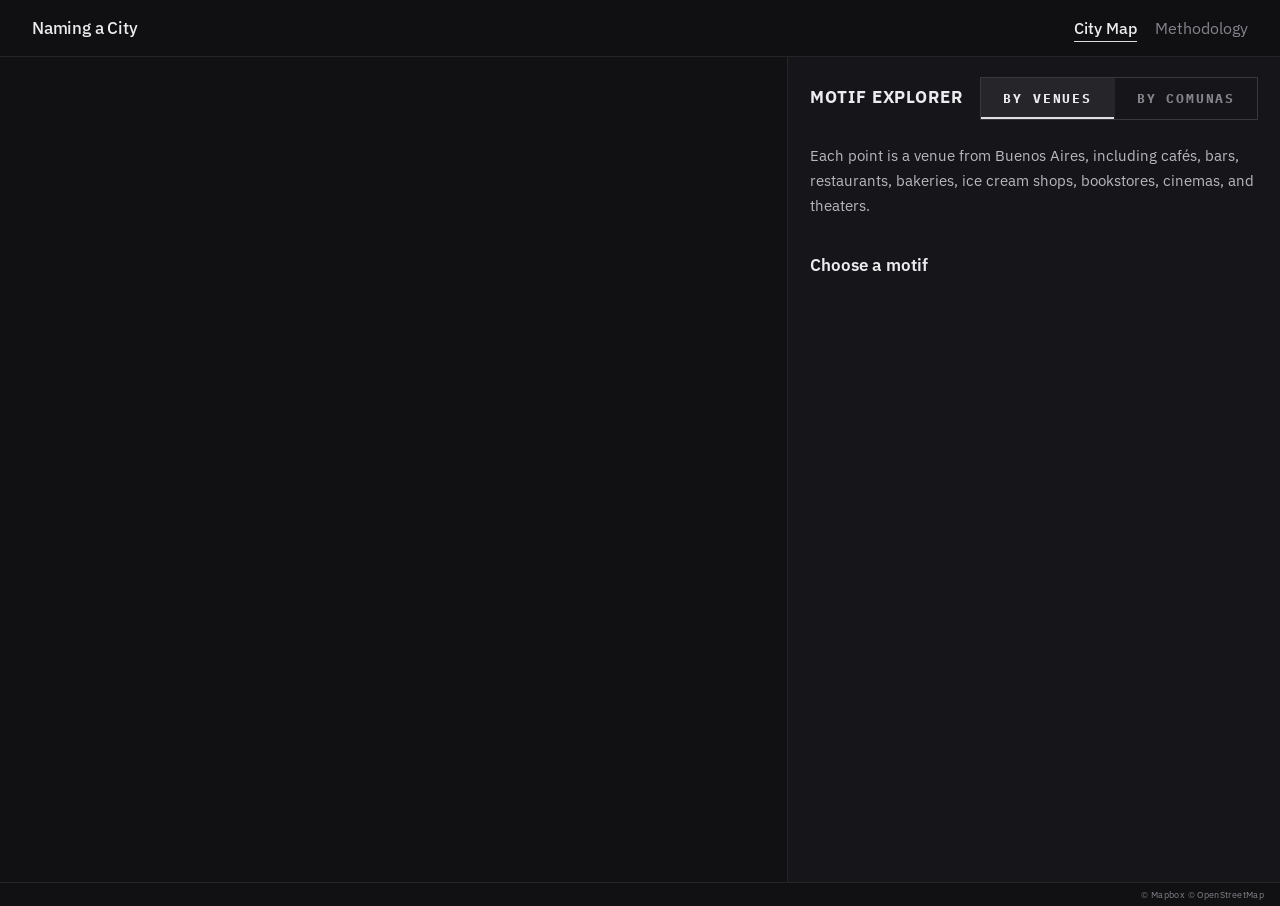
==== commit 1bf651d9: "intro copy for panel" ====
--- a/map.html
+++ b/map.html
@@ -5,10 +5,14 @@
     <title>Naming a City</title>
     <meta name="viewport" content="width=device-width, initial-scale=1" />
     <link
+      href="https://fonts.googleapis.com/css2?family=IBM+Plex+Sans:wght@300;400;500;600;700&family=IBM+Plex+Mono:wght@400;500;600;700&display=swap"
+      rel="stylesheet"
+    />
+    <link
       href="https://api.mapbox.com/mapbox-gl-js/v2.15.0/mapbox-gl.css"
       rel="stylesheet"
     />
-    <link rel="stylesheet" href="styles.css" />
+    <link rel="stylesheet" href="styles.css?v=2" />
   </head>
   <body>
     <div class="site-shell">
@@ -46,7 +50,7 @@
             </div>
 
             <p class="side-subtitle">
-              Each point is a venue. Hover over a point to see details.
+              Each point is a venue from Buenos Aires, including cafés, bars, restaurants, bakeries, ice cream shops, bookstores, cinemas, and theaters.
             </p>
           </div>
 
--- a/styles.css
+++ b/styles.css
@@ -1,6 +1,3 @@
-@import url("https://fonts.googleapis.com/css2?family=IBM+Plex+Sans:wght@300;400;500;600;700&family=IBM+Plex+Mono:wght@400;500;600;700&display=swap");
-
-
 :root {
   --bg: #111114;
   --panel: #16161a;
